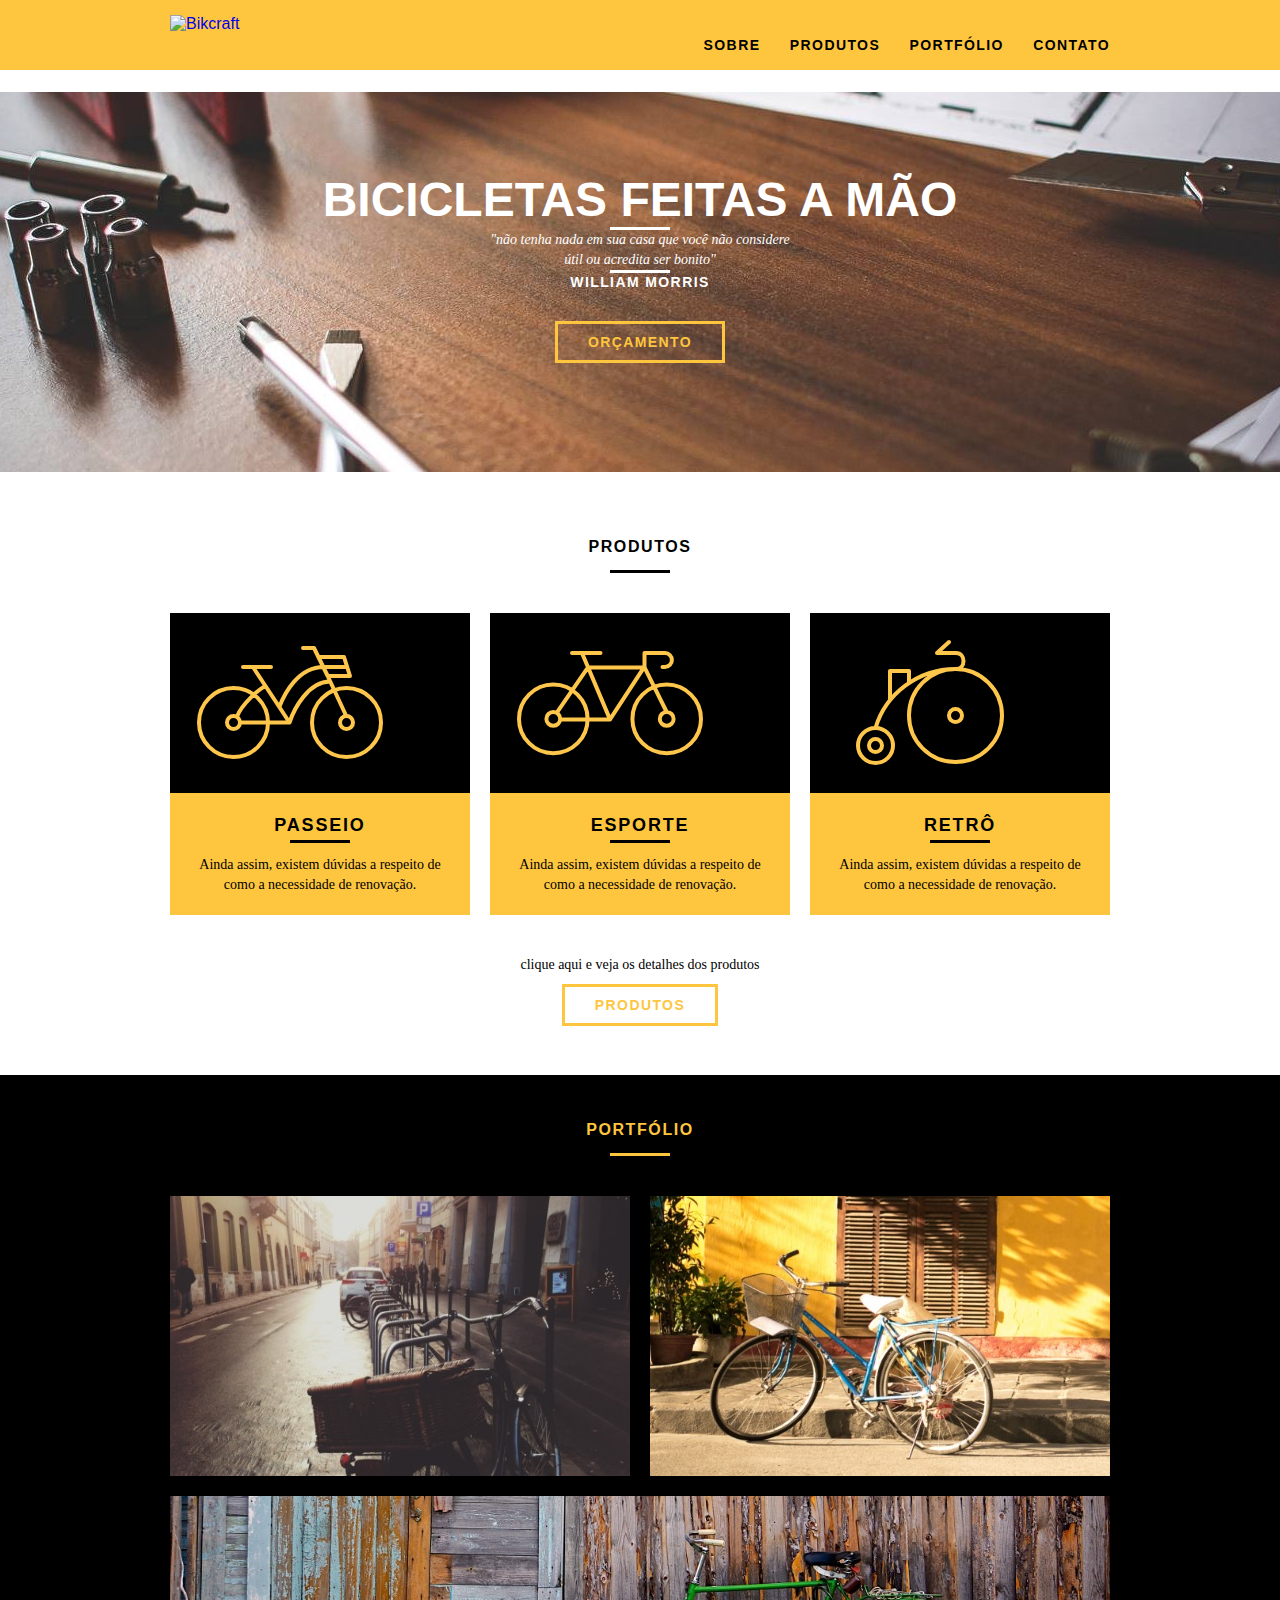
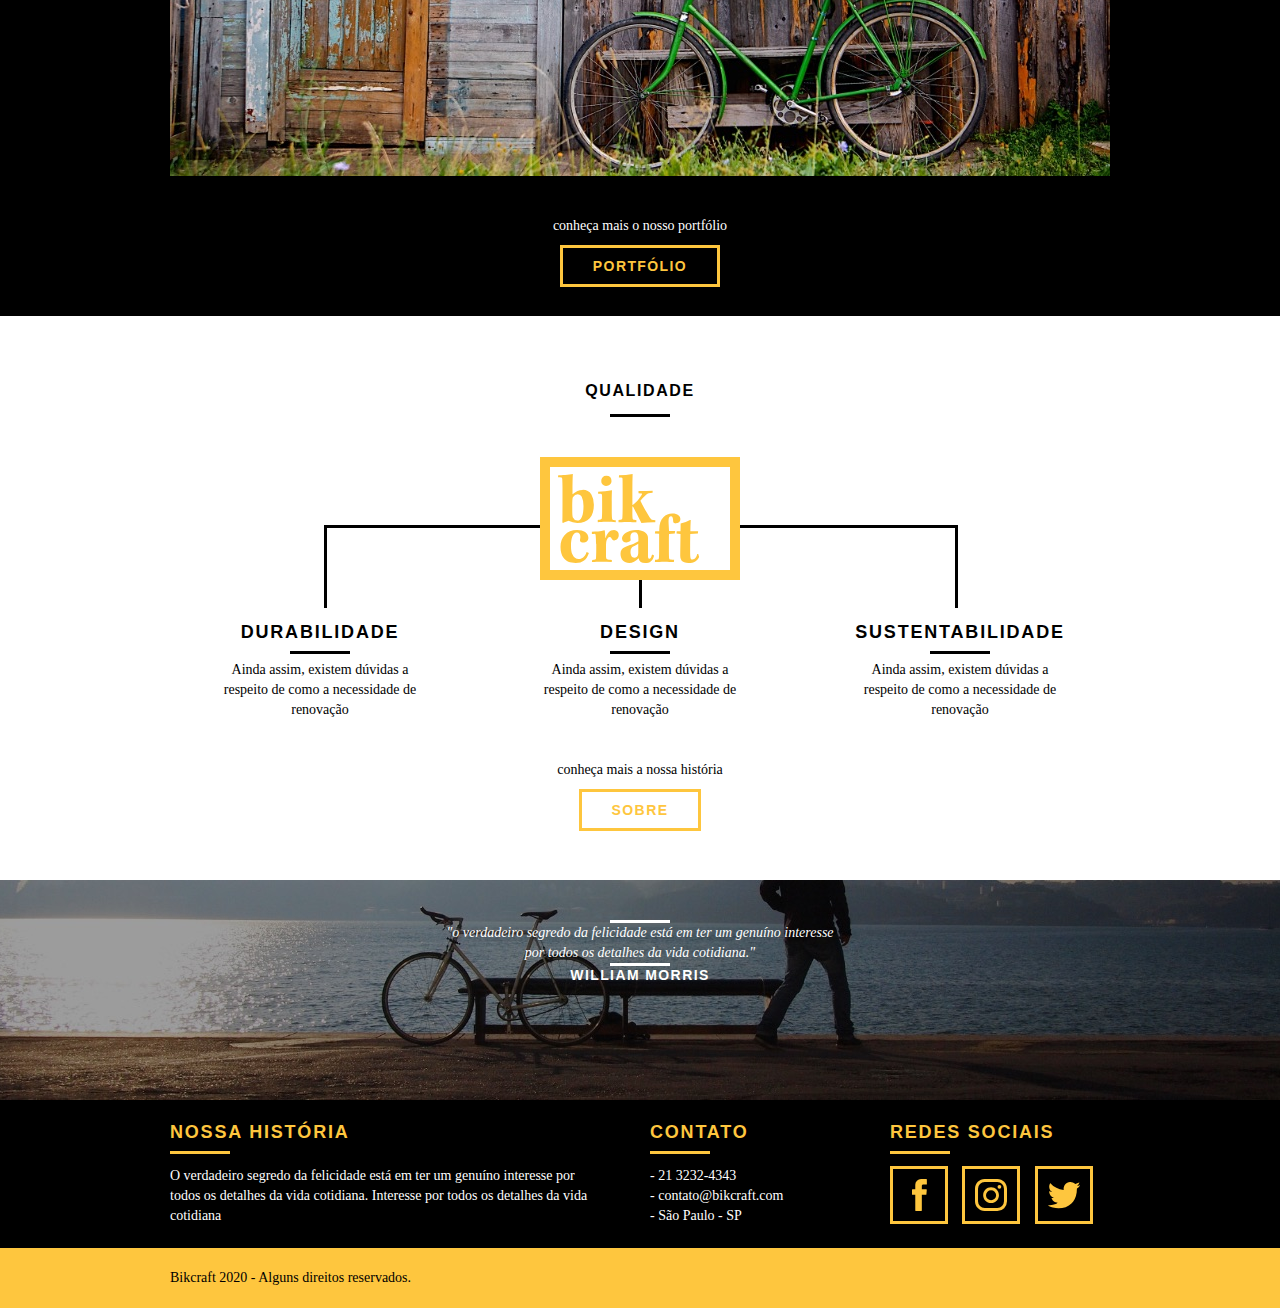
==== web/index.html @ 19a421c6 "adicionei arquivos via upload" ====
<!DOCTYPE html>
<html lang="pt-br">

<head>
	<meta charset="utf-8">
	<title>Bikcraft</title>
	<link rel="stylesheet" href="css/normalize.css">
	<link rel="stylesheet" href="css/reset.css">
	<link rel="stylesheet" href="css/grid.css">
	<link rel="stylesheet" href="css/style.css">
</head>

<body>
	<header class="header">
		<div class="container">
			<a href="index.html" class="grid-4">
				<img src="img/Bikcraft.svg" alt="Bikcraft">
			</a>
			<nav class="grid-12 header_menu">
				<ul>
					<li><a href="sobre.html">Sobre</a></li>
					<li><a href="produtos.html">Produtos</a></li>
					<li><a href="portfolio.html">Portfólio</a></li>
					<li><a href="contato.html">Contato</a></li>
				</ul>
			</nav>
		</div>
	</header>

	<section class="introducao">
		<div class="container">
			<h1>Bicicletas Feitas a Mão</h1>
			<blockquote class="quote-externo">
				<p>"não tenha nada em sua casa que você não considere útil ou acredita ser bonito"</p>
				<cite>WILLIAM MORRIS</cite>
			</blockquote>
			<a href="produtos.html" class="btn">Orçamento</a>
		</div>
	</section>

	<section class="produtos container">
		<h2 class="subtitulo">Produtos</h2>
		<ul class="produtos_lista">
			<li class="grid-1-3">
				<div class="produtos_icone">
					<img src="img/produtos/passeio.svg" alt="Bikcraft Passeio">
				</div>
				<h3>Passeio</h3>
				<p>Ainda assim, existem dúvidas a respeito de como a necessidade de renovação.</p>
			</li>

			<li class="grid-1-3">
				<div class="produtos_icone">
					<img src="img/produtos/esporte.svg" alt="Bikcraft Passeio">
				</div>
				<h3>Esporte</h3>
				<p>Ainda assim, existem dúvidas a respeito de como a necessidade de renovação.</p>
			</li>

			<li class="grid-1-3">
				<div class="produtos_icone">
					<img src="img/produtos/retro.svg" alt="Bikcraft Passeio">
				</div>
				<h3>Retrô</h3>
				<p>Ainda assim, existem dúvidas a respeito de como a necessidade de renovação.</p>
			</li>
		</ul>

		<div class="call">
			<p>clique aqui e veja os detalhes dos produtos</p>
			<a href="produtos.html" class="btn btn-preto">Produtos</a>
		</div>

	</section>
	<!-- Fecha Produtos -->

	<section class="portfolio">
		<div class="container">
			<h2 class="subtitulo">Portfólio</h2>
			<ul class="portfolio_lista">
				<li class="grid-8"><img src="img/portfolio/retro.jpg" alt="Bicicleta Retro"></li>
				<li class="grid-8"><img src="img/portfolio/passeio.jpg" alt="Bicicleta Passeio"></li>
				<li class="grid-16"><img src="img/portfolio/esporte.jpg" alt="Bicicleta Esporte"></li>
			</ul>
			<div class="call">
				<p>conheça mais o nosso portfólio</p>
				<a href="portfolio.html" class="btn">Portfólio</a>
			</div>
		</div>
	</section>

	<section class="qualidade container">
		<h2 class="subtitulo">Qualidade</h2>
		<img src="img/bikcraft-qualidade.svg" alt="Bikcraft">
		<ul class="qualidade_lista">
			<li class="grid-1-3">
				<h3>Durabilidade</h3>
				<p>Ainda assim, existem dúvidas a respeito de como a necessidade de renovação</p>
			</li>
			<li class="grid-1-3">
				<h3>Design</h3>
				<p>Ainda assim, existem dúvidas a respeito de como a necessidade de renovação</p>
			</li>
			<li class="grid-1-3">
				<h3>Sustentabilidade</h3>
				<p>Ainda assim, existem dúvidas a respeito de como a necessidade de renovação</p>
			</li>
		</ul>
		<div class="call">
			<p>conheça mais a nossa história</p>
			<a href="sobre.html" class="btn btn-preto">Sobre</a>
		</div>
	</section>

	<section class="quebra">
		<blockquote class="quote-externo container">
			<p>"o verdadeiro segredo da felicidade está em ter um genuíno interesse por todos os detalhes da vida
				cotidiana."</p>
			<cite>WILLIAM MORRIS</cite>
		</blockquote>
	</section>

	<footer>
		<div class="footer">
			<div class="container">

				<div class="grid-8 footer_historia">
					<h3>Nossa História</h3>
					<p>O verdadeiro segredo da felicidade está em ter um genuíno
					interesse por todos os detalhes da vida cotidiana. Interesse por todos os detalhes da vida cotidiana</p>
				</div>

				<div class="grid-4 footer_contato">
					<h3>Contato</h3>
					<ul>
						<li>- 21 3232-4343</li>
						<li>- contato@bikcraft.com</li>
						<li>- São Paulo - SP</li>
					</ul>
				</div>

				<div class="grid-4 footer_redes">
					<h3>Redes Sociais</h3>
					<ul>
						<li><a href="http://facebook.com" target="_blank"><img src="img/redes-sociais/facebook.svg" 
						alt="Icone Facebook"></a></li>
						<li><a href="http://instagram.com" target="_blank"><img src="img/redes-sociais/instagram.svg" 
						alt="Icone Instagram"></a></li>
						<li><a href="http://twitter.com" target="_blank"><img src="img/redes-sociais/twitter.svg" 
						alt="Icone Twitter"></a></li>
					</ul>
				</div>

			</div>
		</div>

		<div class="copy">
			<div class="container">
				<p class="grid-16">Bikcraft 2020 - Alguns direitos reservados.</p>
			</div>
		</div>
	</footer>

</body>

</html>
---- web/css/grid.css ----
*, *:before, *:after {
  -webkit-box-sizing: border-box; 
  -moz-box-sizing: border-box; 
  box-sizing: border-box;
}

.container {
	width: 960px;
	margin: 0 auto;
	padding: 0px;
	position: relative;
}

.container:after, .container:before {
	content: " ";
	display: table;
}

.container:after {
	clear: both;
}

.grid-1, .grid-2, .grid-3, .grid-4, .grid-5, .grid-6, .grid-7, .grid-8, .grid-9, .grid-10, .grid-11, .grid-12, .grid-13, .grid-14, .grid-15, .grid-16, .grid-1-3 {
	float: left;
	margin-left: 10px;
	margin-right: 10px;
}

.grid-1 	{width: 40px;}
.grid-2 	{width: 100px;}
.grid-3 	{width: 160px;}
.grid-4 	{width: 220px;}
.grid-5 	{width: 280px;}
.grid-6 	{width: 340px;}
.grid-7 	{width: 400px;}
.grid-8 	{width: 460px;}
.grid-9 	{width: 520px;}
.grid-10 	{width: 580px;}
.grid-11 	{width: 640px;}
.grid-12 	{width: 700px;}
.grid-13 	{width: 760px;}
.grid-14 	{width: 820px;}
.grid-15 	{width: 880px;}
.grid-16 	{width: 940px;}
.grid-1-3	{width: 300px;}
---- web/css/style.css ----
/* Estilos Gerais */

body {
    font-family: Arial, Helvetica, sans-serif;
}

p {
    font-family: Georgia, 'Times New Roman', Times, serif;
    font-size: 14px;
    line-height: 20px;
}

img {
    display: block;
}

.btn {
    border: 3px solid #fec63e;
    padding: 10px 30px;
    color: #fec63e;
    font-size: 14px;
    line-height: 20px;
    text-transform: uppercase;
    font-weight: bold;
    letter-spacing: .1em;
}

.btn:hover {
    color: #fff;
    border-color: #fff;
}

.btn.btn-preto:hover {
    color: #000;
    border-color: #000;
}

.subtitulo {
    font-feature-settings: 24px;
    line-height: 30px;
    font-weight: bold;
    letter-spacing: .1em;
    color: #000;
    text-transform: uppercase;
    text-align: center;
    margin-bottom: 40px;
}

.subtitulo:after {
    content: "";
    display: block;
    width: 60px;
    height: 3px;
    background: #000;
    margin: 8px auto;
}

.subtitulo-interno {
    font-feature-settings: 24px;
    line-height: 30px;
    font-weight: bold;
    letter-spacing: .1em;
    color: #000;
    text-transform: uppercase;
    margin-bottom: 20px;
}

.subtitulo-interno:after {
    content: "";
    display: block;
    width: 60px;
    height: 3px;
    background: #000;
    margin: 8px 0;
}

/* Header  */

.header {
    position: fixed;
    top: 0;
    width: 100%;
    background: #fec63e;
    padding: 15px 0;
    z-index: 10;
}

.header_menu {
    text-align: right;
}

.header_menu ul li {
    display: inline-block;
    margin-left: 25px;
    margin-top: 20px;
}

.header_menu ul li a {
    color: #000;
    font-weight: bold;
    text-transform: uppercase;
    letter-spacing: .1em;
    font-size: 14px;
    line-height: 20px;
    padding: 10px 0;
}

.header_menu ul li a:hover {
    color: #FFF;
}

.header_menu ul li a.menu_ativo {
    color: #fff;
}

/* Introdução */

.introducao {
    width: 100%;
    height: 380px;
    background: url("../img/bg.jpg") no-repeat center;
    background-size: cover;
    margin-top: 92px;
    text-align: center;
    padding-top: 80px;
}

.introducao h1 {
    font-size: 48px;
    color: #FFF;
    font-weight: bold;
    text-transform: uppercase;
}

.quote-externo {
    max-width: 320px;
    margin: 0 auto;
    margin-bottom: 40px;
    color: white;
}

.quote-externo p {
    font-style: italic;
}

.quote-externo p:before, .quote-externo p:after {
    content: "";
    display: block;
    width: 60px;
    height: 3px;
    background: #fff;
    margin: 0 auto;
}

.quote-externo cite {
    font-style: normal;
    font-weight: bold;
    font-size: 14px;
    letter-spacing: .1em;
}

/* Introducao Interna */

.introducao-interna {
    width: 100%;
    margin-top: 92px;
    height: 160px;
    text-align: center;
    color: #fff;
    padding-top: 30px;
}

.introducao-interna h1 {
    font-size: 36px;
    font-weight: bold;
    text-transform: uppercase;
}

.introducao-interna h1:after {
    content: "";
    display: block;
    width: 60px;
    height: 3px;
    background: #fff;
    margin: 6px auto 10px auto;
}

/* Produtos */

.produtos {
    padding: 60px 0;
}

.produtos_lista li {
    background: #fec63e;
    text-align: center;
}

.produtos_lista li h3 {
    font-weight: bold;
    font-size: 18px;
    line-height: 25px;
    text-transform: uppercase;
    letter-spacing: .1em;
    margin-top: 20px;
}

.produtos_lista li h3:after {
    content: "";
    display: block;
    width: 60px;
    height: 3px;
    background: #000;
    margin: 2px auto;
}

.produtos_lista li p {
    padding: 10px 20px 20px 20px;
}

.produtos_icone {
    background: #000;
    padding: 20px;
}

.call {
    padding-top: 40px;
    text-align: center;
    clear: both;
}

.call p {
    margin-bottom: 20px;
}

/* Portfólio */

.portfolio {
    width: 100%;
    background: #000;
    padding: 40px 0;
}

.portfolio .subtitulo {
    color: #fec63e;
}

.portfolio .subtitulo:after {
    background: #fec63e;
}

.portfolio_lista li:last-child {
    margin-top: 20px;
}

.portfolio .call p {
    color: #fff;
}

/* Qualidade */

.qualidade {
    padding: 60px 0;
}

.qualidade:after {
    content: "";
    width: 634px;
    height: 83px;
    display: block;
    background: url("../img/linhas.svg") no-repeat;
    position: absolute;
    top: 209px;
    right: 162px;
    z-index: -1;
}

.qualidade img {
    margin: 0 auto;
}

.qualidade_lista {
    padding-top: 20px;
    overflow: auto; /* clear-fix limpar flutuação */
}

.qualidade_lista li {
    text-align: center;
    padding: 0 40px;
}

.qualidade_lista li h3 {
    font-weight: bold;
    font-size: 18px;
    line-height: 25px;
    text-transform: uppercase;
    letter-spacing: .1em;
    margin-top: 20px;
}

.qualidade_lista li h3:after {
    content: "";
    display: block;
    width: 60px;
    height: 3px;
    background: #000;
    margin: 6px auto;
}

/* Quebra */

.quebra {
    width: 100%;
    height: 220px;
    background: url("../img/bg-footer.jpg") no-repeat center;
    background-size: cover;
    text-align: center;
    padding-top: 40px;
}

.quebra .quote-externo {
    max-width: 400px;
}

/* Footer */

.footer {
    width: 100%;
    background: #000;
    color: #fff;
    padding: 20px 0;
}

.footer h3 {
    font-size: 18px;
    line-height: 25px;
    color: #fec63e;
    text-transform: uppercase;
    letter-spacing: .1em;
    font-weight: bold;
}

.footer h3:after {
    content: "";
    display: block;
    width: 60px;
    height: 3px;
    background: #fec63e;
    margin: 6px 0 12px 0;
}

.footer_historia {
    padding-right: 40px;
}

.footer_contato ul li {
    font-size: 14px;
    line-height: 20px;
    font-family: Georgia, 'Times New Roman', Times, serif;
}

.footer_redes ul li {
    display: inline-block;
    margin-right: 10px;
}

.footer_redes ul li a {
    border: 3px solid #fec63e;
    display: block;
    padding: 10px;
}

.footer_redes ul li a:hover {
    border-color: #fff;
}

.copy {
    width: 100%;
    background: #fec63e;
    padding: 20px 0;
}
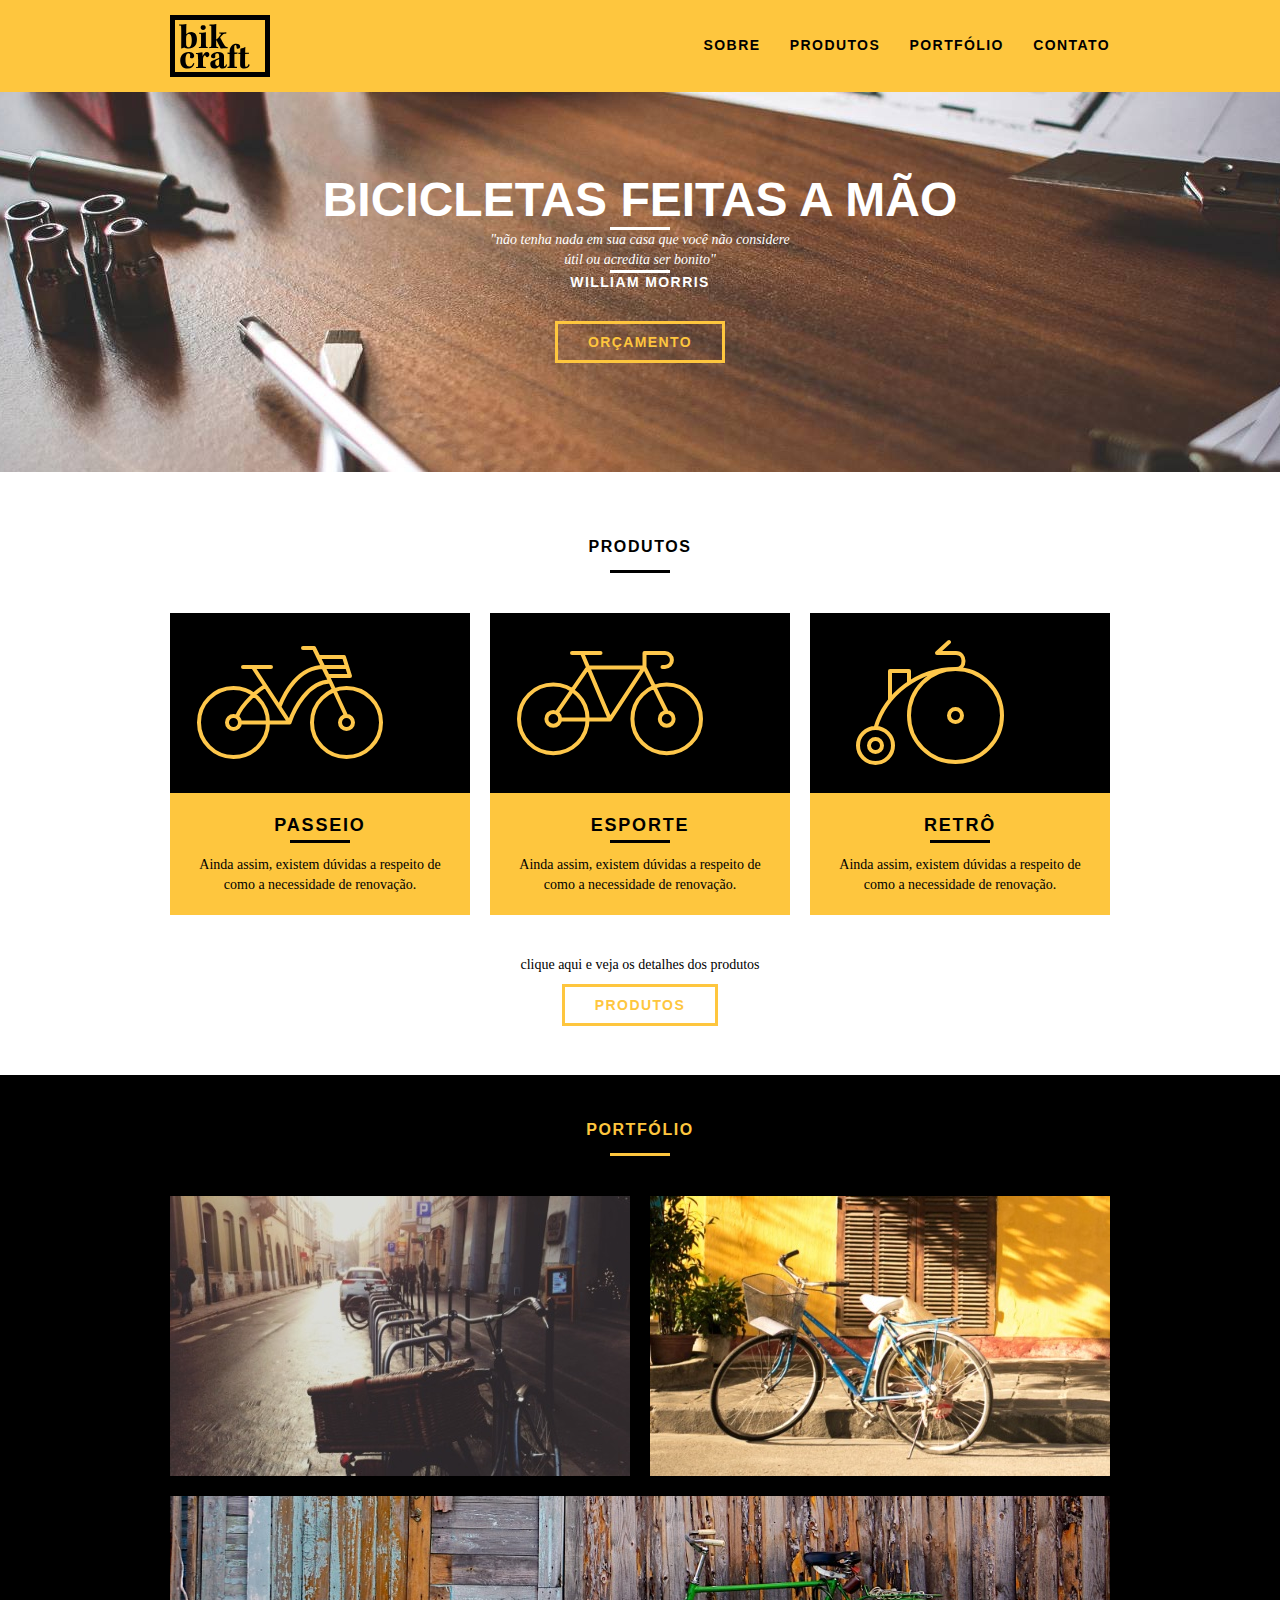
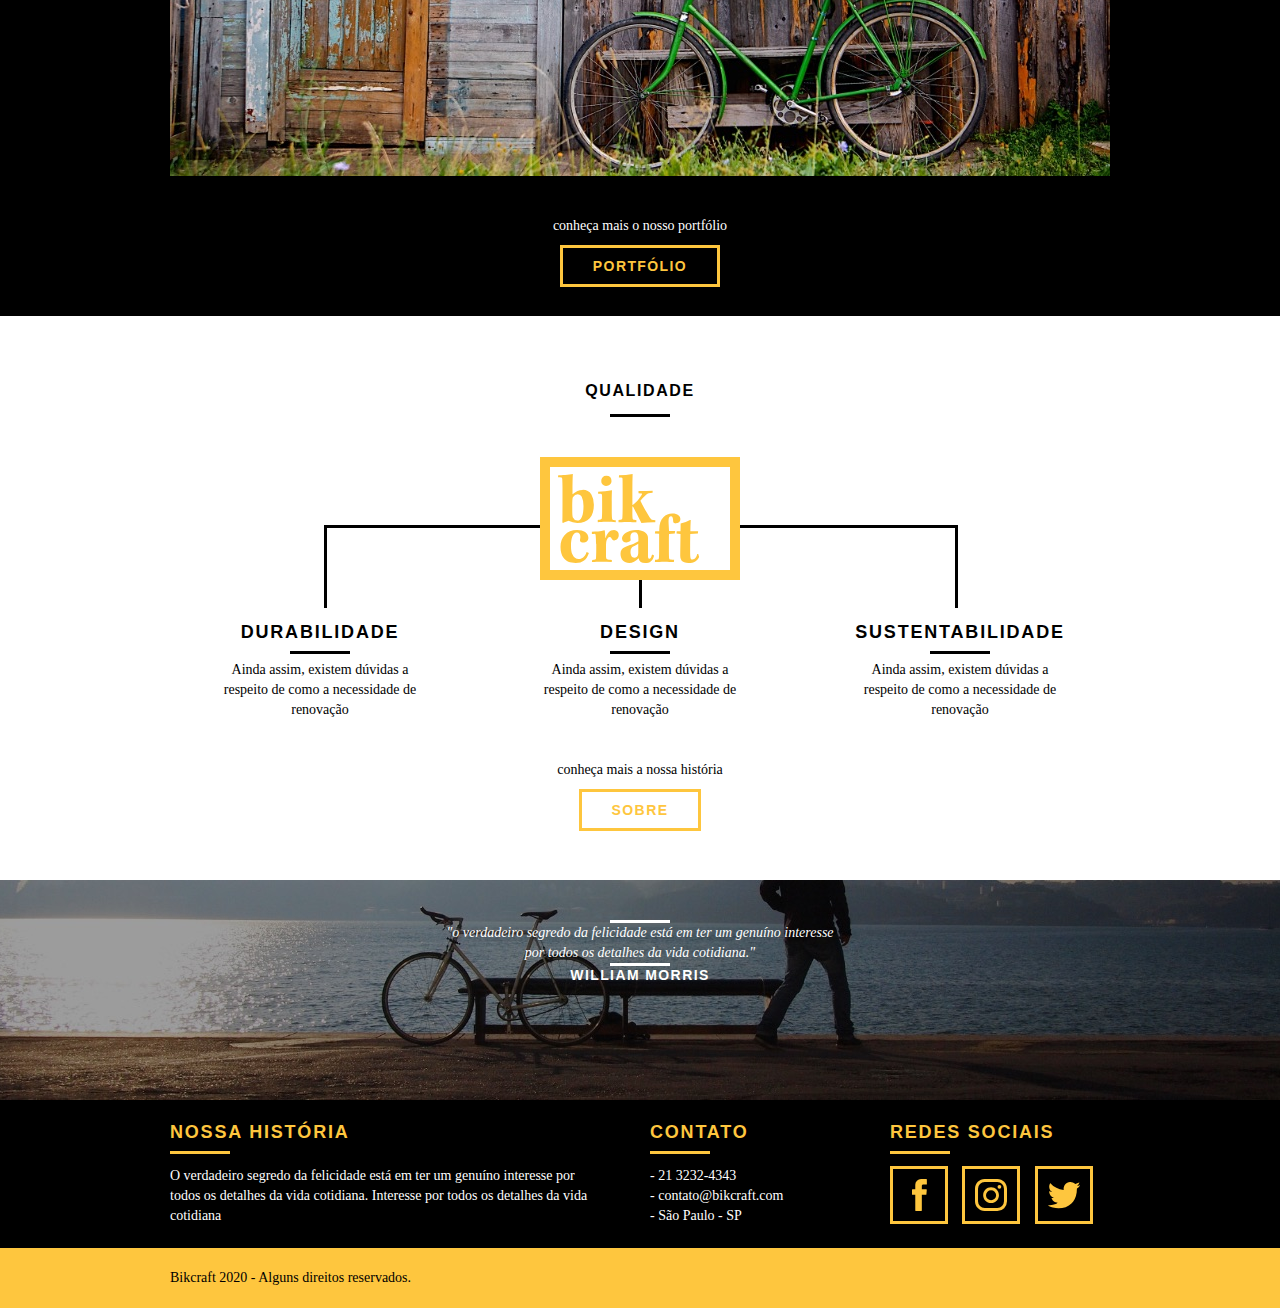
==== commit c55f8ee0: "alteração logo index" ====
--- a/web/index.html
+++ b/web/index.html
@@ -14,7 +14,7 @@
 	<header class="header">
 		<div class="container">
 			<a href="index.html" class="grid-4">
-				<img src="img/Bikcraft.svg" alt="Bikcraft">
+				<img src="img/bikcraft.svg" alt="Bikcraft">
 			</a>
 			<nav class="grid-12 header_menu">
 				<ul>
@@ -163,4 +163,4 @@
 
 </body>
 
-</html>+</html>
